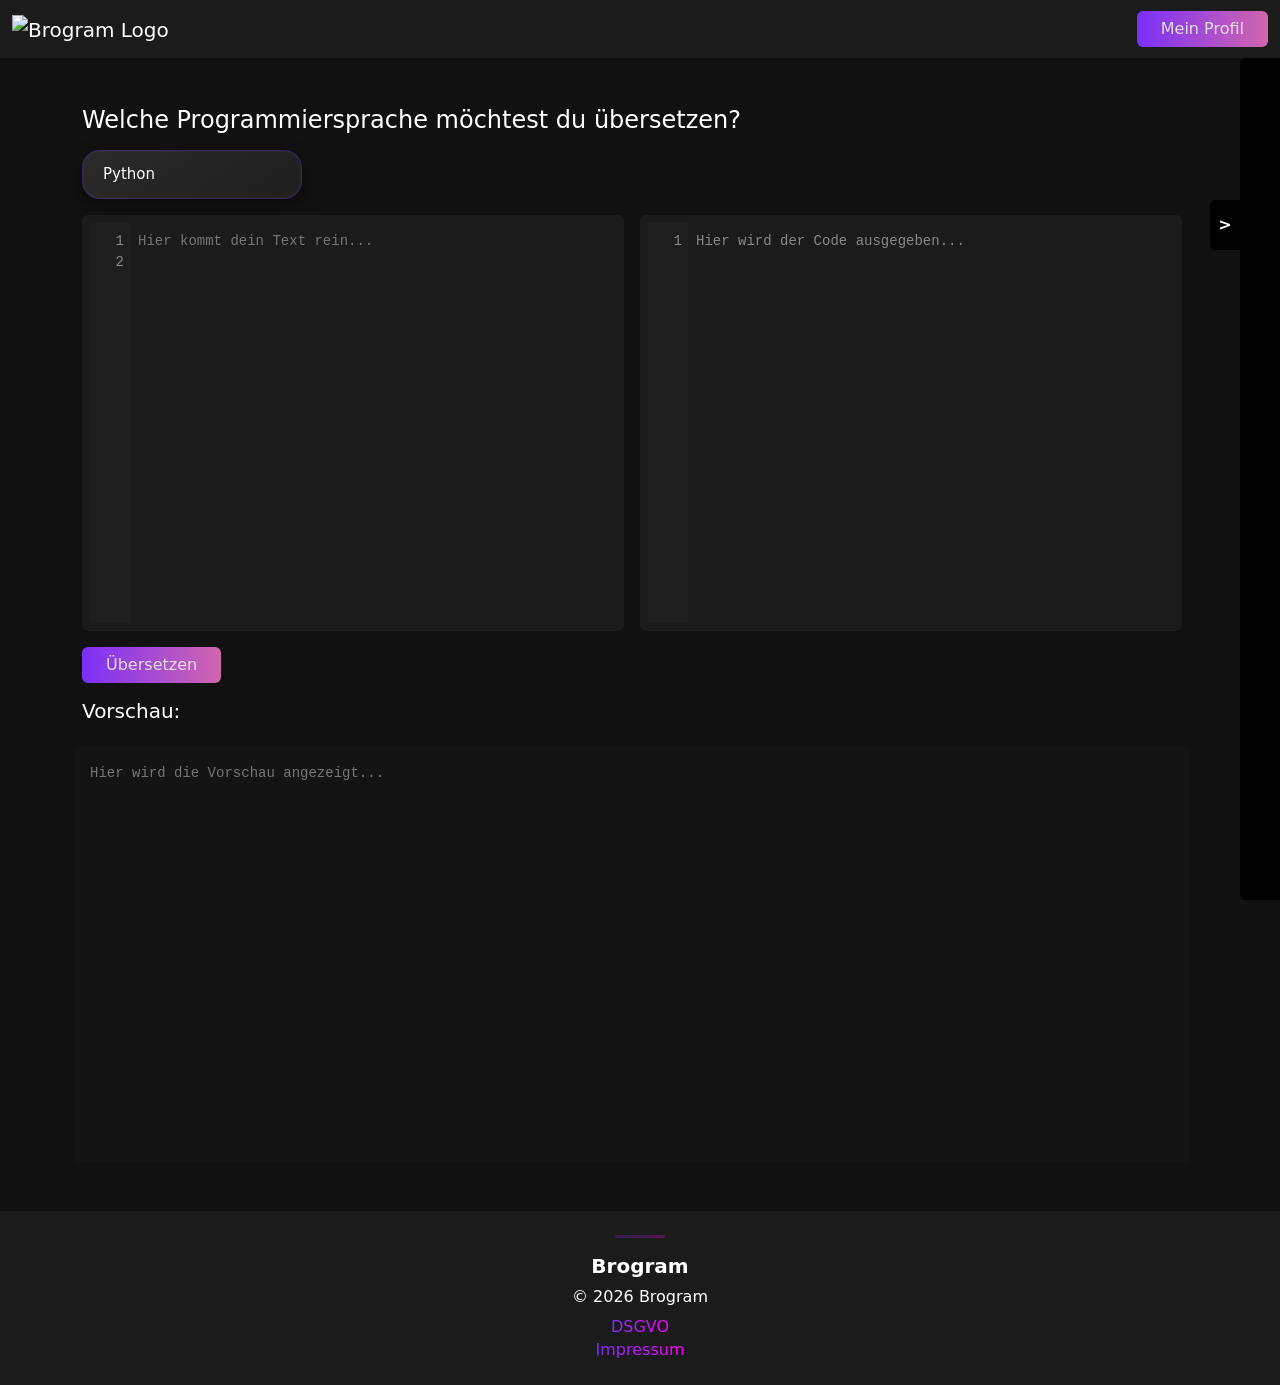
==== codex-syntaxify-main/frontend/hauptmenue.html @ 28f12dde "initial frontend" ====
<!DOCTYPE html>
<html lang="de">
<head>
    <meta charset="UTF-8">
    <meta name="viewport" content="width=device-width, initial-scale=1.0">
    <link rel = "icon" href="bilder/logotab.png" type="image/png">
    <title>Syntaxify</title>
    <!-- Bootstrap CSS einbinden -->
    <link href="https://cdn.jsdelivr.net/npm/bootstrap@5.3.2/dist/css/bootstrap.min.css" rel="stylesheet">
    <!-- Eigenes CSS -->
    <link rel="stylesheet" href="design.css">
</head>
<body>
    <!-- Navbar -->
    <nav class="navbar navbar-expand-lg navbar-dark sticky-top">
        <div class="container-fluid">
            <a class="navbar-brand" href="#">
               <img src="bilder/logonav.png" alt="Brogram Logo" height="50">
            </a>
            <button class="navbar-toggler" type="button" data-bs-toggle="collapse" data-bs-target="#menu">
                <span class="navbar-toggler-icon"></span>
            </button>
            <div class="collapse navbar-collapse" id="menu">
                <ul class="navbar-nav ms-auto align-items-lg-center">
                    <li class="nav-item ms-lg-3">
                        <button class="btn btn-bb px-4" data-bs-toggle="modal" data-bs-target="#registerModal">Mein Profil</button>
                    </li>   
                </ul>
            </div>
        </div>
    </nav>

    <!-- Hauptbereich -->
    <main class="container my-5">
        <section>
            <h4 class="text-white mb-3">Welche Programmiersprache möchtest du übersetzen?</h2>
            

            <div class="custom-dropdown" id="languageDropdown">
                <div class="dropdown-selected">Python</div>
                <div class="dropdown-options">
                    <div class="dropdown-item" data-value="python">Python</div>
                    <div class="dropdown-item" data-value="java">Java</div>
                    <div class="dropdown-item" data-value="csharp">C#</div>
                </div>
            </div>

            <div class="row g-3">
                <div class="row g-3">
                    <!-- Editor -->
                    <div class="col-md-6">
                        <div class="editor-container divfarbe p-2">
                            <div class="line-numbers" id="lines"></div>
                            <textarea id="Eingabe" spellcheck="false" placeholder="Hier kommt dein Text rein..."></textarea>                        </div>
                    </div>

                    <!-- Output -->
                    <div class="col-md-6 position-relative">
                        <div class="editor-container divfarbe p-2 position-relative" id="outputContainer">
                            <div class="line-numbers" id="outputCount"></div>
                            <textarea id="outputText" readonly spellcheck="false" placeholder="Hier wird der Code ausgegeben..."></textarea>
                        </div>
                    </div>

                    <div class="mt-3">
                        <button id="translateButton" class="btn btn-bb px-4 " onclick="translate()">Übersetzen</button>
                    </div>
                            
                    <!-- Vorschau -->
                    <h5 class="text-white mb-2">Vorschau:</h5>
                    <div class="editor-container vorschaufarbe p-2 d-flex ">
                            <textarea id="liveOutput" readonly spellcheck="false" placeholder="Hier wird die Vorschau angezeigt..." style="flex:1; background:#141414; color:white; overflow:auto; resize:none;"></textarea>
                    </div>
        </section>
    </main>
    <div id="outputExplanationPanel" class="explanation-panel">
        <textarea id="liveOutput" 
          readonly 
          spellcheck="false" 
          placeholder="Hier wird die Vorschau angezeigt..." 
          style="flex:1; background:#000000; color:white; overflow:auto; resize:none; padding-left:40px;"></textarea>
    </div>

    <button id="toggleOutputExplanation" class="explanation-toggle">^</button>

    <!-- footer -->
        <footer class="mt-5">
            <div class="container text-center py-4">
                <hr class="footer-hr">
                <h5 class="fw-bold mb-2">Brogram</h5>
                <p class="mb-2">© 2026 Brogram</p>
                <p class="mb-0"><a href="dsgvo.html" class="footer-link">DSGVO</a></p>
                <p class="mb-0"><a href="impressum.html" class="footer-link">Impressum</a></p>
            </div>
        </footer>

    <!-- Bootstrap JS -->
    <script src="https://cdn.jsdelivr.net/npm/bootstrap@5.3.2/dist/js/bootstrap.bundle.min.js"></script>
    <!-- Eigenes JS -->
    <script src="script.js"></script>
</body>
</html>
---- codex-syntaxify-main/frontend/design.css ----
body{
        background-color:rgb(17, 17, 17);
    }

    nav{
        background-color: rgb(27, 27, 27);
    }
    .navbar .nav-link {
        background: linear-gradient(to right, #7b2ff7, #d166ad);
        -webkit-background-clip: text;
        -webkit-text-fill-color: transparent;
        font-weight: 600;
        transition: 0.3s;
    }

    .btn-bb {
        background: linear-gradient(to right, #7b2ff7, #d166ad);
        border: none;
        color: rgb(224, 224, 224);
        font-weight: 500;
        transition: 0.2s;
    }

    .btn-bb:hover {
        filter: brightness(1.2); 
        color: white;
    }

    .divfarbe{
        background-color: rgb(27, 27, 27);
    }

    .divfarbeteam{
        background-color: rgb(34, 34, 34);
    }

    .hr-startseite {
    border: none;
    height: 0;
    border-top: 6px solid transparent;
    border-image: linear-gradient(to right, #a855f7, #ff66ff, #ff99ff) 1;
    box-shadow: 0 0 8px rgba(255, 102, 255, 0.6);
    }

    .hr-sonstiges{
    border: none;
    height: 0;
    border-top: 3px solid transparent;
    border-image: linear-gradient(to right, #9f5cff, #ff4dff, #ff80ff) 1;
    box-shadow: 0 0 8px rgba(255, 102, 255, 0.6);
    }

    @media (max-width: 992px) {
        .text-content, .image-content {
            flex: 1 1 100%;       
            text-align: left !important;
            margin-bottom: 1rem;
        }

        .image-content img {
            display: block;     
            margin: 1rem auto 0; 
            max-width: 100%;
            height: auto;
        }
    }

    footer {
        background-color: rgb(27, 27, 27);
        color: #ffffff;
    }

    footer a {
        text-decoration: none;
        background: linear-gradient(to right, #7b2ff7, #ff00ff);
        -webkit-background-clip: text;
        -webkit-text-fill-color: transparent;
        transition: 0.3s;
    }

    footer a:hover {
        opacity: 0.8;
    }

    .footer-hr {
        border: none;
        height: 3px;
        width: 50px;
        margin: 0 auto 1rem auto;
        background: linear-gradient(to right, #7b2ff7, #ff00ff);
        border-radius: 5px;
    }

    footer p {
        margin: 0;
        line-height: 1.4; 
    }

    .image-content {
        flex: 1;
        display: flex;
        flex-direction: column;
        justify-content: center;
        align-items: center;
        margin-bottom: 1rem;
    }

    .img-groesse{
        height: 275;
        width: 200;
    }

    .divfarbeteam:hover {
        transform: scale(1.02);
        transition: transform 0.4s ease;
    }

    .schriftfarbe-team{
        color: rgb(143, 143, 143);
    }

    .editor-container, .output-container {
        display: flex;
        position: relative;
        font-family: monospace;
        font-size: 14px;
        border-radius: 6px;
        overflow: hidden;
    }

    .line-numbers {
        background-color: #1e1e1e;
        color: #888;
        padding: 8px 6px;
        text-align: right;
        user-select: none;
        flex-shrink: 0;
        width: 40px;
    }

    textarea {
        flex: 1;
        background-color: #1b1b1b;
        color: #eee;
        border: none;
        padding: 8px;
        font-family: monospace;
        font-size: 14px;
        resize: none;
        overflow: auto;
    }

    .editor-container textarea {
        min-height: 400px;
    }

    .output-container textarea {
        min-height: 400px; 
    }
    .custom-dropdown {
        position: relative;
        width: 220px;
        font-size: 15px;
        cursor: pointer;
    }

    .dropdown-selected {
        background: linear-gradient(145deg, #2a2a2a, #1f1f1f);
        color: #fff;
        padding: 12px 20px;
        border-radius: 18px;
        border: 1px solid rgba(123, 47, 247, 0.25);
        box-shadow: 0 6px 18px rgba(0,0,0,0.4),
                    inset 0 0 0 1px rgba(255,255,255,0.03);
        transition: all 0.3s ease;
    }

    .dropdown-selected:hover {
        border-color: rgba(209, 102, 173, 0.6);
        box-shadow: 0 10px 25px rgba(0,0,0,0.6),
                    0 0 10px rgba(123,47,247,0.4);
    }

    .dropdown-options {
        position: absolute;      
        z-index: 9999;                      
        width: auto;             
        min-width: 220px;        
        background: linear-gradient(145deg, #2a2a2a, #1f1f1f);
        border-radius: 18px;
        border: 1px solid rgba(123, 47, 247, 0.25);
        box-shadow: 0 12px 30px rgba(0,0,0,0.6);
        overflow: hidden;
        opacity: 0;
        transform: translateY(-10px);
        pointer-events: none;
        transition: all 0.25s ease;
    }

    .custom-dropdown.active .dropdown-options {
        opacity: 1;
        transform: translateY(0);
        pointer-events: auto;
    }

    .dropdown-item {
        padding: 12px 20px;
        color: #fff;
        transition: all 0.2s ease;
    }

    .dropdown-item:hover {
        background: linear-gradient(to right, #7b2ff7, #d166ad);
    }

    #outputText::placeholder {
    color: #888 !important;
    opacity: 1 !important;
    }
    
    .explanation-panel {
    position: fixed;
    top: 0;
    right: 0;
    width: 700px;
    height: 100vh;
    background: #000000;
    color: #ddd;
    overflow-y: hidden;
    transition: transform 0.3s ease;
    transform: translateX(calc(100% - 40px));
    z-index: 9999;
    border-radius: 6px 0 0 6px;
    }

    .explanation-panel.active {
    transform: translateX(0);
    overflow-y: auto;
    
    }

    .explanation-content {
        padding: 15px;
        font-size: 0.9rem;
        line-height: 1.4rem;
        opacity: 0;
        transition: opacity 0.3s;
    }

    .explanation-panel.active .explanation-content {
        opacity: 1;
    }

    .explanation-toggle {
    position: fixed;      
    top: 200px;          
    right: 20px;         
    background: #000000;
    border: none; 
    color: white;
    font-weight: bold;
    width: 30px;
    height: 50px;
    border-radius: 6px 0 0 6px;
    cursor: pointer;
    z-index: 10000;
    display: flex;
    align-items: center;
    justify-content: center;
    transition: right 0.3s, transform 0.3s;
    }

    .explanation-panel.active + .explanation-toggle {
        right: 350px;
    }

    .explanation-toggle:hover {
        transform: scale(1.05);
    }
    .vorschaufarbe{
        background-color:#141414;
    }
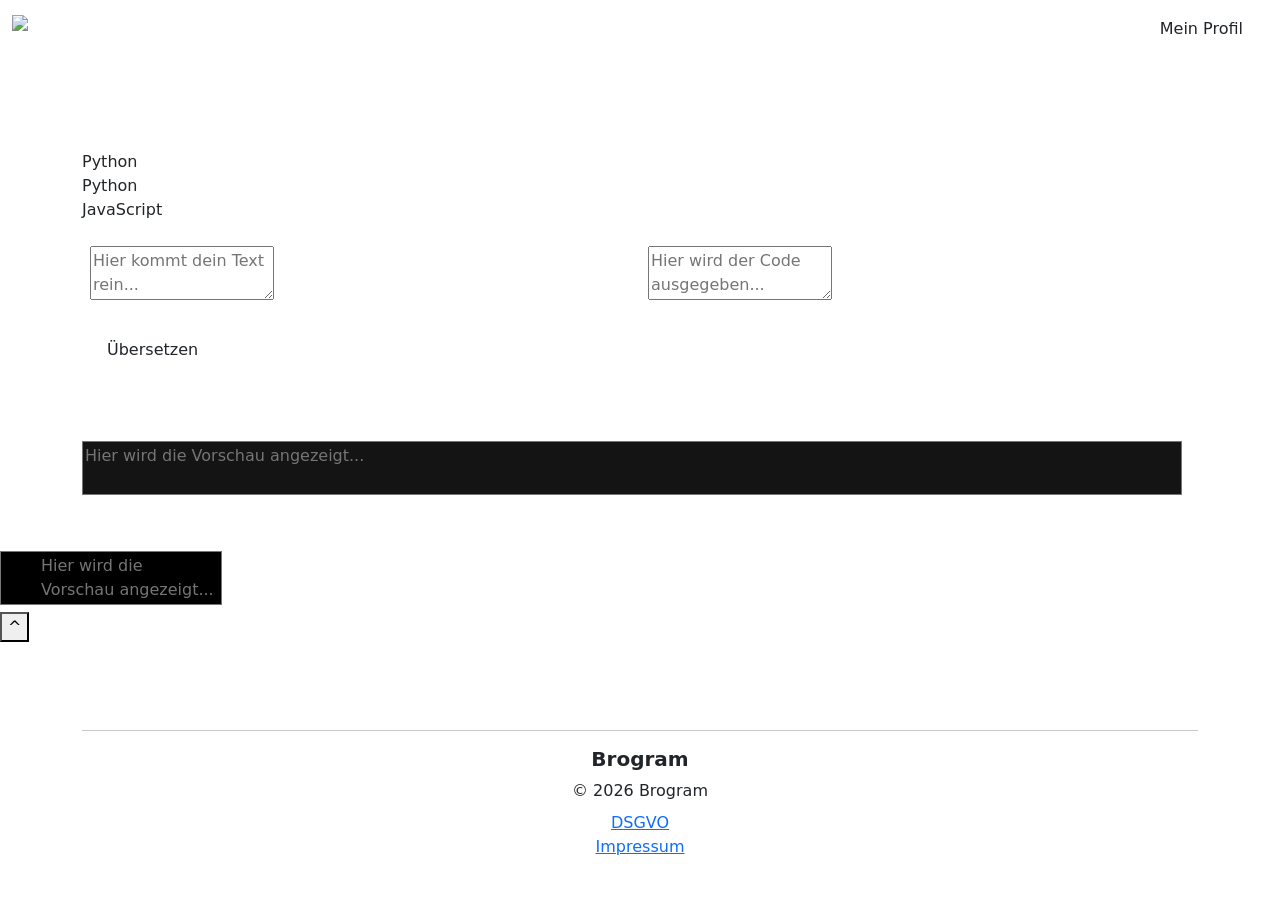
==== commit f121a7de: "update frontend" ====
--- a/codex-syntaxify-main/frontend/hauptmenue.html
+++ b/codex-syntaxify-main/frontend/hauptmenue.html
@@ -3,19 +3,19 @@
 <head>
     <meta charset="UTF-8">
     <meta name="viewport" content="width=device-width, initial-scale=1.0">
-    <link rel = "icon" href="bilder/logotab.png" type="image/png">
+    <link rel = "icon" href="public/bilder/logotab.png" type="image/png">
     <title>Syntaxify</title>
     <!-- Bootstrap CSS einbinden -->
     <link href="https://cdn.jsdelivr.net/npm/bootstrap@5.3.2/dist/css/bootstrap.min.css" rel="stylesheet">
     <!-- Eigenes CSS -->
-    <link rel="stylesheet" href="design.css">
+    <link rel="stylesheet" href="public/design.css">
 </head>
 <body>
     <!-- Navbar -->
     <nav class="navbar navbar-expand-lg navbar-dark sticky-top">
         <div class="container-fluid">
             <a class="navbar-brand" href="#">
-               <img src="bilder/logonav.png" alt="Brogram Logo" height="50">
+               <img src="public/bilder/logonav.png" alt="Brogram Logo" height="50">
             </a>
             <button class="navbar-toggler" type="button" data-bs-toggle="collapse" data-bs-target="#menu">
                 <span class="navbar-toggler-icon"></span>
@@ -40,8 +40,7 @@
                 <div class="dropdown-selected">Python</div>
                 <div class="dropdown-options">
                     <div class="dropdown-item" data-value="python">Python</div>
-                    <div class="dropdown-item" data-value="java">Java</div>
-                    <div class="dropdown-item" data-value="csharp">C#</div>
+                    <div class="dropdown-item" data-value="javascript">JavaScript</div>
                 </div>
             </div>
 
@@ -89,14 +88,14 @@
                 <hr class="footer-hr">
                 <h5 class="fw-bold mb-2">Brogram</h5>
                 <p class="mb-2">© 2026 Brogram</p>
-                <p class="mb-0"><a href="dsgvo.html" class="footer-link">DSGVO</a></p>
-                <p class="mb-0"><a href="impressum.html" class="footer-link">Impressum</a></p>
+                <p class="mb-0"><a href="public/dsgvo.html" class="footer-link">DSGVO</a></p>
+                <p class="mb-0"><a href="public/impressum.html" class="footer-link">Impressum</a></p>
             </div>
         </footer>
 
     <!-- Bootstrap JS -->
     <script src="https://cdn.jsdelivr.net/npm/bootstrap@5.3.2/dist/js/bootstrap.bundle.min.js"></script>
     <!-- Eigenes JS -->
-    <script src="script.js"></script>
+    <script src="public/script.js"></script>
 </body>
 </html>
